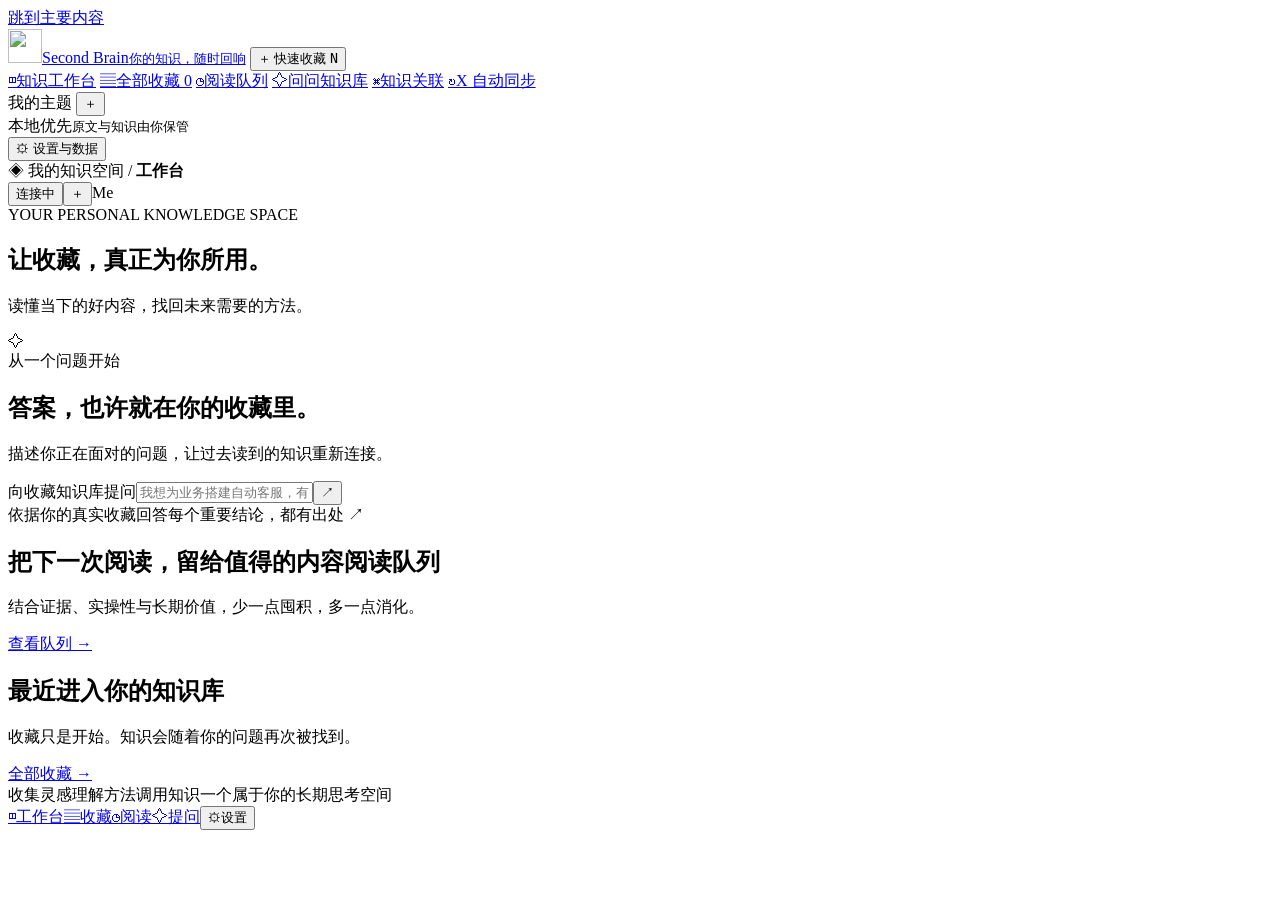
==== xsecondbrain/static/index.html @ a4d7f468 "Release X Second Brain 0.3.2 with browser capture, local knowledge and Codex Skill" ====
<!doctype html>
<html lang="zh-CN">
<head>
  <meta charset="utf-8">
  <meta name="viewport" content="width=device-width, initial-scale=1, viewport-fit=cover">
  <meta name="theme-color" content="#f7f8fa">
  <meta name="description" content="把收藏变成随时可调用的知识。原文保存、深度阅读、带出处的知识问答。">
  <title>X Second Brain · 让收藏产生回响</title>
  <link rel="icon" href="/static/mark.svg" type="image/svg+xml">
  <link rel="stylesheet" href="/static/styles.css?v=0.2.0">
  <script src="/static/app.js?v=0.2.0" defer></script>
</head>
<body>
  <a class="skip-link" href="#main">跳到主要内容</a>
  <div class="app-shell">
    <aside class="sidebar" aria-label="主导航">
      <a href="#home" class="brand"><img src="/static/mark.svg" alt="" width="34" height="34"><span>Second Brain<small>你的知识，随时回响</small></span></a>
      <button class="button primary collect-button" data-action="import"><span aria-hidden="true">＋</span> 快速收藏 <kbd>N</kbd></button>
      <nav class="primary-nav">
        <a href="#home" data-route="home"><span class="nav-symbol">◫</span>知识工作台</a>
        <a href="#library" data-route="library"><span class="nav-symbol">▤</span>全部收藏 <span class="nav-count" id="library-count">0</span></a>
        <a href="#priority" data-route="priority"><span class="nav-symbol">◷</span>阅读队列</a>
        <a href="#chat" data-route="chat"><span class="nav-symbol">✧</span>问问知识库</a>
        <a href="#network" data-route="network"><span class="nav-symbol">⌘</span>知识关联</a>
        <a href="#sync" data-route="sync"><span class="nav-symbol">↻</span>X 自动同步</a>
      </nav>
      <div class="nav-section-label">我的主题 <button class="icon-button" data-action="settings" aria-label="编辑主题">＋</button></div>
      <nav id="category-nav" class="category-nav" aria-label="主题分类"></nav>
      <div class="sidebar-bottom">
        <div class="local-note"><span class="status-dot"></span><span>本地优先<small>原文与知识由你保管</small></span></div>
        <button class="settings-button" data-action="settings"><span aria-hidden="true">⚙</span> 设置与数据</button>
      </div>
    </aside>

    <div class="workspace">
      <header class="topbar"><div class="breadcrumb"><span class="mobile-brand">◈</span> 我的知识空间 <span>/</span> <strong id="page-breadcrumb">工作台</strong></div><div class="topbar-right"><button class="status-pill" id="model-status" data-action="settings">连接中</button><button class="mobile-add icon-button" data-action="import" aria-label="快速收藏">＋</button><span class="avatar" aria-label="个人空间">Me</span></div></header>
      <main id="main" tabindex="-1">
        <div id="connection-error" class="banner error" hidden></div>
        <section id="view-home" class="view">
          <div class="page-heading"><div><div class="eyebrow">YOUR PERSONAL KNOWLEDGE SPACE</div><h1>让收藏，真正为你所用。</h1><p>读懂当下的好内容，找回未来需要的方法。</p></div><span class="date-label" id="today-label"></span></div>
          <div class="ask-hero">
            <div class="hero-orbit" aria-hidden="true"><span>✧</span></div>
            <div class="hero-copy"><span class="small-label">从一个问题开始</span><h2>答案，也许就在你的收藏里。</h2><p>描述你正在面对的问题，让过去读到的知识重新连接。</p></div>
            <form id="home-ask-form" class="ask-input"><label for="home-question" class="sr-only">向收藏知识库提问</label><input id="home-question" placeholder="我想为业务搭建自动客服，有哪些可借鉴的方法？" minlength="2" maxlength="2000" required><button class="send-button" aria-label="发送问题">↗</button></form>
            <div class="hero-footer"><span><span class="tiny-dot"></span> 依据你的真实收藏回答</span><span>每个重要结论，都有出处 ↗</span></div>
          </div>
          <div class="stats-grid" id="stats-grid"></div>
          <div class="section-heading"><div><h2>把下一次阅读，留给值得的内容<span class="subtle-tag">阅读队列</span></h2><p>结合证据、实操性与长期价值，少一点囤积，多一点消化。</p></div><a href="#priority" class="text-link">查看队列 <span>→</span></a></div>
          <div id="home-priority" class="reading-grid"></div>
          <div class="section-heading"><div><h2>最近进入你的知识库</h2><p>收藏只是开始。知识会随着你的问题再次被找到。</p></div><a href="#library" class="text-link">全部收藏 →</a></div>
          <div id="home-recent" class="article-list"></div>
          <div class="quiet-footer"><span>收集灵感</span><i></i><span>理解方法</span><i></i><span>调用知识</span><span class="footer-note">一个属于你的长期思考空间</span></div>
        </section>

        <section id="view-library" class="view" hidden>
          <div class="page-heading"><div><div class="eyebrow">THE COLLECTION</div><h1 id="library-title">全部收藏</h1><p>保留原文、作者与方法，让每一份知识有迹可循。</p></div><button class="button primary" data-action="import">＋ 添加收藏</button></div>
          <form id="search-form" class="search-bar"><span aria-hidden="true">⌕</span><label for="search-query" class="sr-only">搜索文章或描述问题</label><input id="search-query" placeholder="搜索标题、标签，或用自己的话描述一个问题…" minlength="2" maxlength="2000"><button class="button" type="submit">检索</button></form>
          <div class="filter-row"><label class="select-label">主题 <select id="category-filter"><option value="">全部主题</option></select></label><label class="check-label"><input type="checkbox" id="unread-filter"> 只看未读</label><label class="select-label sort-select">排序 <select id="sort-filter"><option value="recent">最近收藏</option><option value="priority">阅读价值</option></select></label></div>
          <div id="search-meta" class="search-meta" aria-live="polite"></div><div id="library-results"></div>
          <button class="button load-more" id="load-more" hidden>加载更多</button>
        </section>

        <section id="view-priority" class="view" hidden>
          <div class="page-heading"><div><div class="eyebrow">READ WITH INTENTION</div><h1>值得你认真读一读。</h1><p>每个评分都有理由。把有限的注意力，留给更有用的方法。</p></div></div>
          <div class="banner info">阅读价值是 AI 的排序建议，不能代替事实核验。未完成 AI 分析的收藏会排在后面。</div><div id="priority-results" class="reading-grid large"></div>
        </section>

        <section id="view-chat" class="view chat-view" hidden>
          <div class="chat-heading"><div><div class="eyebrow">ASK YOUR SECOND BRAIN</div><h1>把知识用起来。</h1></div><button class="button" id="new-chat">＋ 新对话</button></div>
          <div class="chat-layout"><aside class="chat-history"><div class="nav-section-label">最近对话</div><div id="session-list"></div></aside><div class="chat-main"><div id="chat-messages" class="chat-messages" aria-live="polite"></div><form id="chat-form" class="chat-composer"><label for="chat-question" class="sr-only">描述问题</label><textarea id="chat-question" rows="2" placeholder="描述你的问题，或追问一个具体步骤…" minlength="2" maxlength="2000" required></textarea><div class="composer-footer"><span>先检索收藏，再形成建议 · 引用可核对原文</span><button class="send-button" id="chat-send" aria-label="发送问题">↑</button></div></form></div></div>
        </section>

        <section id="view-network" class="view" hidden>
          <div class="page-heading"><div><div class="eyebrow">CONNECTED KNOWLEDGE</div><h1>让好想法，彼此连接。</h1><p>选择一篇收藏，发现讨论相近问题的方法。跨文共识与分歧可以继续提问。</p></div></div>
          <label class="field">从一篇文章出发<select id="network-select"><option value="">选择一篇收藏…</option></select></label><div id="network-results"></div>
        </section>
        <section id="view-sync" class="view" hidden>
          <div class="page-heading"><div><div class="eyebrow">COLLECT ON X, LEARN HERE</div><h1>收藏之后，知识自动归位。</h1><p>连接你的 X 账号，让新收藏的长文自动进入知识库。</p></div></div>
          <div class="sync-layout">
            <div class="sync-panel"><span class="small-label">连接状态</span><div id="sync-status" aria-live="polite"></div><div id="sync-error" class="banner error" role="alert" hidden></div><div class="sync-steps"><span>1. 配置应用</span><span>2. 官方授权</span><span>3. 开启同步</span></div><div class="button-row"><button class="button primary" id="sync-connect">连接 X 账号 ↗</button><button class="button" id="sync-disconnect" hidden>断开连接</button></div><div class="sync-activation"><label class="check-label"><input type="checkbox" id="sync-cost">我了解 X API 按用量计费，并会在官方控制台设置支出上限。</label><div class="button-row"><button class="button primary" id="sync-enable">开启自动同步</button><button class="button" id="sync-pause" hidden>暂停同步</button><button class="button" id="sync-now">检查新收藏</button></div></div><div id="sync-results" class="sync-results"></div><p class="muted sync-hint">同步时电脑及本地服务需要保持运行。授权后按设定间隔检查；不是点击后即时推送。没有全文的收藏会保留链接并标记“待补充全文”。</p></div>
            <div class="sync-panel"><span class="small-label">一次配置，持续使用</span><h2>连接你的开发者应用</h2><p>在 <a href="https://developer.x.com/" target="_blank" rel="noopener">X 开发者控制台 ↗</a> 创建应用并启用 OAuth 2.0。个人本地使用可选择 Native App，将下面的地址完整登记为回调地址。</p><label class="field">回调地址<input id="sync-callback" readonly></label><form id="sync-config-form"><label class="field">OAuth 2.0 Client ID<input id="sync-client-id" maxlength="250" autocomplete="off" placeholder="从 X 应用的 Keys and Tokens 获取"></label><div class="field-row"><label class="field">检查间隔<select id="sync-interval"><option value="5">每 5 分钟</option><option value="10">每 10 分钟</option><option value="30">每 30 分钟</option><option value="60">每小时</option><option value="1440">每天</option></select></label><label class="field">导入范围<select id="sync-long-only"><option value="true">只导入长文</option><option value="false">全部收藏帖子</option></select></label></div><details class="sync-advanced"><summary>每次检查的读取上限</summary><div class="field-row"><label class="field">每页帖子数<input id="sync-page-size" type="number" min="5" max="100" value="20" required></label><label class="field">最多页数<input id="sync-max-pages" type="number" min="2" max="10" value="3" required></label></div><p>默认每次最多读取 60 条，首次也会导入已有收藏；较多历史收藏分次读取，以接口可返回的范围为准。每次优先检查第一页，再续取上次尚未读完的页面。短帖仍可能产生读取费用。</p></details><button class="button" type="submit">保存连接设置</button></form><p class="muted sync-hint">只申请读取帖子、用户、收藏和后台续期权限，不索取密码或浏览器 Cookie。授权令牌加密保存在本机，不包含在知识库导出中。Web App 的 Client Secret 请在服务端 .env 配置。</p></div>
          </div>
        </section>
      </main>
      <nav class="mobile-nav" aria-label="移动端导航"><a href="#home" data-route="home">◫<span>工作台</span></a><a href="#library" data-route="library">▤<span>收藏</span></a><a href="#priority" data-route="priority">◷<span>阅读</span></a><a href="#chat" data-route="chat">✧<span>提问</span></a><button data-action="settings">⚙<span>设置</span></button></nav>
    </div>
  </div>

  <dialog id="import-dialog" class="modal"><div class="dialog-heading"><div><span class="small-label">CAPTURE A GOOD IDEA</span><h2 id="import-title">把值得的内容，留在这里。</h2></div><button class="icon-button" data-close="import-dialog" aria-label="关闭收藏窗口">×</button></div><div class="tabs" id="import-tabs"><button data-import-mode="link" class="active">链接收藏</button><button data-import-mode="text">粘贴全文</button><button data-import-mode="batch">批量链接</button></div><form id="import-form"><div id="import-fields"></div><div class="import-note" id="import-note"></div><div id="import-result" class="inline-result" aria-live="polite"></div><div class="dialog-footer"><button type="button" class="button" data-close="import-dialog">取消</button><button class="button primary" id="import-submit">保存并学习 →</button></div></form></dialog>

  <dialog id="reader-dialog" class="reader"><div class="reader-top"><span class="small-label">YOUR KNOWLEDGE · 个人藏书</span><button class="icon-button" data-close="reader-dialog" aria-label="关闭阅读器">×</button></div><div id="reader-header"></div><div class="tabs reader-tabs" id="reader-tabs"><button data-reader-mode="quick" class="active">30 秒速读</button><button data-reader-mode="standard">3 分钟精读</button><button data-reader-mode="deep">深度分析</button><button data-reader-mode="original">原文</button></div><div id="reader-content" class="reader-content"></div><div class="reader-bottom"><button class="button" id="read-toggle">标为已读</button><button class="button" id="reader-edit">编辑内容</button><button class="button" id="reader-retry">重新处理</button><button class="icon-button danger" id="reader-delete" aria-label="删除这篇收藏">⌫</button></div></dialog>

  <dialog id="edit-dialog" class="modal"><div class="dialog-heading"><h2>修订收藏</h2><button class="icon-button" data-close="edit-dialog" aria-label="关闭编辑窗口">×</button></div><form id="edit-form"><label class="field">标题<input id="edit-title" required maxlength="300"></label><div class="field-row"><label class="field">作者<input id="edit-author" maxlength="200"></label><label class="field">发布时间<input id="edit-published" maxlength="80" placeholder="未知可留空"></label></div><label class="field">主题<select id="edit-category"></select></label><label class="field">标签（逗号分隔）<input id="edit-tags" maxlength="600"></label><label class="field">完整正文<textarea id="edit-content" rows="10" minlength="20" maxlength="120000" required></textarea></label><div class="import-note">修改正文或标题会重新分析与建立索引；修改标签和主题不会产生 AI 费用。</div><div class="dialog-footer"><button type="button" class="button" data-close="edit-dialog">取消</button><button class="button primary">保存修改</button></div></form></dialog>

  <dialog id="settings-dialog" class="modal settings-modal"><div class="dialog-heading"><div><span class="small-label">YOUR DATA, YOUR SPACE</span><h2>设置与数据</h2></div><button class="icon-button" data-close="settings-dialog" aria-label="关闭设置">×</button></div><div id="settings-status"></div><form id="preferences-form"><label class="field">主题分类（每行一个）<textarea id="settings-categories" rows="5" required></textarea></label><label class="field">我关注的方向<textarea id="settings-interests" rows="2" placeholder="例如：AI Agent 的实际落地、小团队获客、自动化工具…" maxlength="1000"></textarea></label><button class="button" type="submit">保存偏好</button></form><div class="settings-section"><h3>数据由你保管</h3><p>JSON 备份包含原文、知识结构、元数据与对话，不含密钥及模型文件。</p><div class="button-row"><button class="button" id="export-data">↓ 导出备份</button><label class="button file-button">↑ 导入备份<input type="file" id="import-backup" accept="application/json,.json"></label><button class="button" id="reindex">重建知识索引</button></div><div id="transfer-result" class="inline-result" aria-live="polite"></div></div><div class="settings-section"><h3>连接这个知识库</h3><p>仅在服务设置了 APP_TOKEN 时需要。令牌保存在当前标签页的会话中。</p><form id="token-form" class="button-row"><input type="password" id="app-token" placeholder="APP_TOKEN" autocomplete="off"><button class="button">连接</button></form></div><div class="settings-section"><h3>模型与 Codex Skill</h3><p>模型密钥在服务端 .env 中配置，重启生效。本地语义模型无需 API Key；首次索引需下载权重。</p><p>Skill 使用同一份真实数据库。安装方式见项目 README；接口说明见 <a href="/api/docs" target="_blank" rel="noopener">API 文档 ↗</a>。</p><p><a href="#sync" data-open-sync>连接 X 自动同步 ↗</a> · 官方授权后自动检查新收藏，需要可用 API 额度。</p></div></dialog>

  <dialog id="confirm-dialog" class="modal confirm-modal"><h2 id="confirm-title">确认操作</h2><p id="confirm-message"></p><div class="dialog-footer"><button class="button" id="confirm-cancel">取消</button><button class="button primary" id="confirm-yes">确认</button></div></dialog>
  <div id="toast" class="toast" role="status" hidden></div>
</body>
</html>
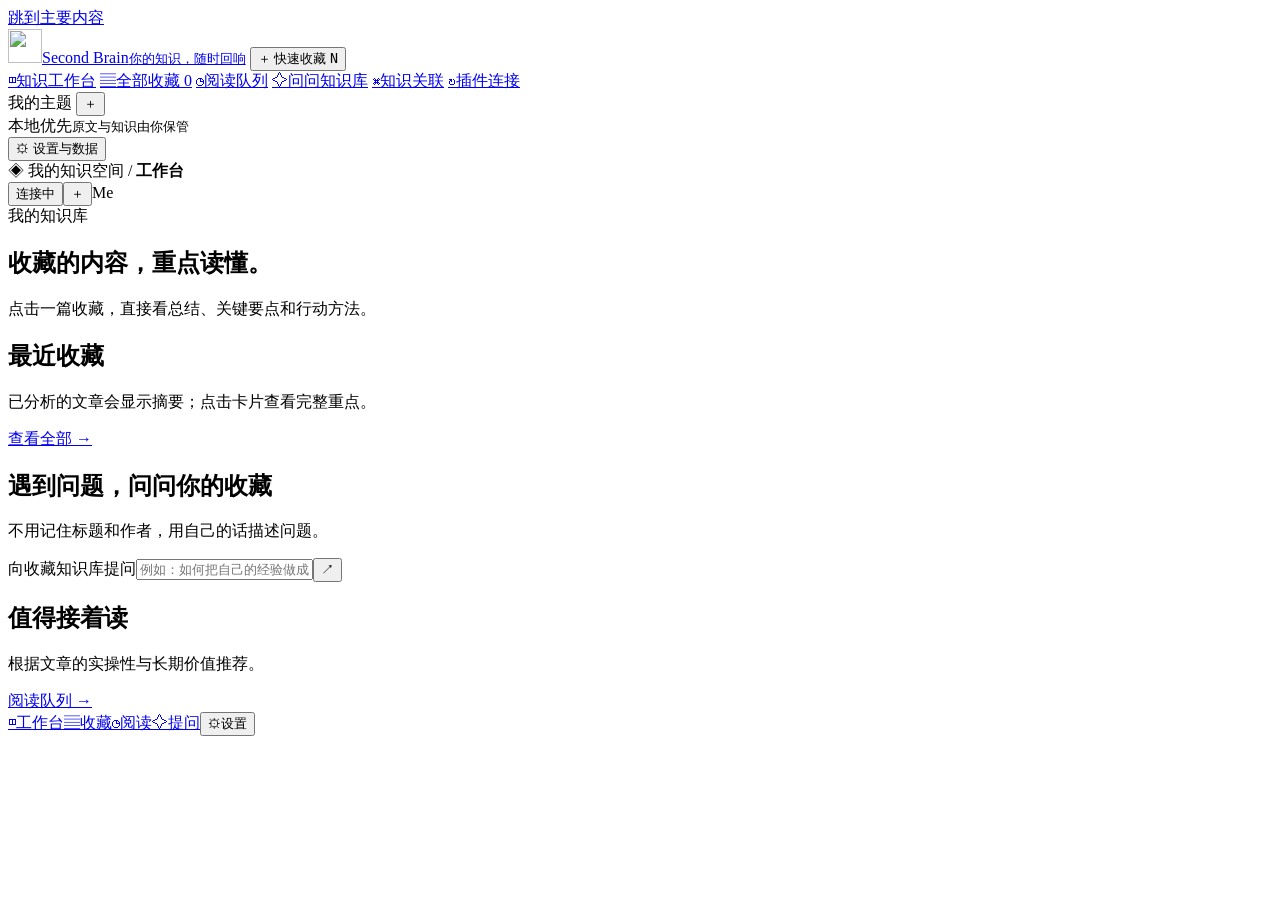
==== commit 191c5717: "Make workbench focus on saved articles and readable takeaways" ====
--- a/xsecondbrain/static/index.html
+++ b/xsecondbrain/static/index.html
@@ -7,8 +7,8 @@
   <meta name="description" content="把收藏变成随时可调用的知识。原文保存、深度阅读、带出处的知识问答。">
   <title>X Second Brain · 让收藏产生回响</title>
   <link rel="icon" href="/static/mark.svg" type="image/svg+xml">
-  <link rel="stylesheet" href="/static/styles.css?v=0.2.0">
-  <script src="/static/app.js?v=0.2.0" defer></script>
+  <link rel="stylesheet" href="/static/styles.css?v=0.3.5">
+  <script src="/static/app.js?v=0.3.5" defer></script>
 </head>
 <body>
   <a class="skip-link" href="#main">跳到主要内容</a>
@@ -22,7 +22,7 @@
         <a href="#priority" data-route="priority"><span class="nav-symbol">◷</span>阅读队列</a>
         <a href="#chat" data-route="chat"><span class="nav-symbol">✧</span>问问知识库</a>
         <a href="#network" data-route="network"><span class="nav-symbol">⌘</span>知识关联</a>
-        <a href="#sync" data-route="sync"><span class="nav-symbol">↻</span>X 自动同步</a>
+        <a href="/" target="_blank" rel="noopener"><span class="nav-symbol">↻</span>插件连接</a>
       </nav>
       <div class="nav-section-label">我的主题 <button class="icon-button" data-action="settings" aria-label="编辑主题">＋</button></div>
       <nav id="category-nav" class="category-nav" aria-label="主题分类"></nav>
@@ -37,23 +37,20 @@
       <main id="main" tabindex="-1">
         <div id="connection-error" class="banner error" hidden></div>
         <section id="view-home" class="view">
-          <div class="page-heading"><div><div class="eyebrow">YOUR PERSONAL KNOWLEDGE SPACE</div><h1>让收藏，真正为你所用。</h1><p>读懂当下的好内容，找回未来需要的方法。</p></div><span class="date-label" id="today-label"></span></div>
-          <div class="ask-hero">
-            <div class="hero-orbit" aria-hidden="true"><span>✧</span></div>
-            <div class="hero-copy"><span class="small-label">从一个问题开始</span><h2>答案，也许就在你的收藏里。</h2><p>描述你正在面对的问题，让过去读到的知识重新连接。</p></div>
-            <form id="home-ask-form" class="ask-input"><label for="home-question" class="sr-only">向收藏知识库提问</label><input id="home-question" placeholder="我想为业务搭建自动客服，有哪些可借鉴的方法？" minlength="2" maxlength="2000" required><button class="send-button" aria-label="发送问题">↗</button></form>
-            <div class="hero-footer"><span><span class="tiny-dot"></span> 依据你的真实收藏回答</span><span>每个重要结论，都有出处 ↗</span></div>
+          <div class="page-heading"><div><div class="eyebrow">我的知识库</div><h1>收藏的内容，重点读懂。</h1><p>点击一篇收藏，直接看总结、关键要点和行动方法。</p></div><span class="date-label" id="today-label"></span></div>
+          <div class="stats-grid" id="stats-grid"></div>
+          <div class="section-heading"><div><h2>最近收藏</h2><p>已分析的文章会显示摘要；点击卡片查看完整重点。</p></div><a href="#library" class="text-link">查看全部 →</a></div>
+          <div id="home-recent" class="article-list"></div>
+          <div class="ask-hero compact-ask">
+            <div class="hero-copy"><h2>遇到问题，问问你的收藏</h2><p>不用记住标题和作者，用自己的话描述问题。</p></div>
+            <form id="home-ask-form" class="ask-input"><label for="home-question" class="sr-only">向收藏知识库提问</label><input id="home-question" placeholder="例如：如何把自己的经验做成数字产品？" minlength="2" maxlength="2000" required><button class="send-button" aria-label="发送问题">↗</button></form>
           </div>
-          <div class="stats-grid" id="stats-grid"></div>
-          <div class="section-heading"><div><h2>把下一次阅读，留给值得的内容<span class="subtle-tag">阅读队列</span></h2><p>结合证据、实操性与长期价值，少一点囤积，多一点消化。</p></div><a href="#priority" class="text-link">查看队列 <span>→</span></a></div>
+          <div class="section-heading"><div><h2>值得接着读</h2><p>根据文章的实操性与长期价值推荐。</p></div><a href="#priority" class="text-link">阅读队列 →</a></div>
           <div id="home-priority" class="reading-grid"></div>
-          <div class="section-heading"><div><h2>最近进入你的知识库</h2><p>收藏只是开始。知识会随着你的问题再次被找到。</p></div><a href="#library" class="text-link">全部收藏 →</a></div>
-          <div id="home-recent" class="article-list"></div>
-          <div class="quiet-footer"><span>收集灵感</span><i></i><span>理解方法</span><i></i><span>调用知识</span><span class="footer-note">一个属于你的长期思考空间</span></div>
         </section>
 
         <section id="view-library" class="view" hidden>
-          <div class="page-heading"><div><div class="eyebrow">THE COLLECTION</div><h1 id="library-title">全部收藏</h1><p>保留原文、作者与方法，让每一份知识有迹可循。</p></div><button class="button primary" data-action="import">＋ 添加收藏</button></div>
+          <div class="page-heading"><div><div class="eyebrow">我的知识库</div><h1 id="library-title">全部收藏</h1><p>每篇都有重点可读。按主题筛选，或直接描述你想解决的问题。</p></div><button class="button primary" data-action="import">＋ 添加收藏</button></div>
           <form id="search-form" class="search-bar"><span aria-hidden="true">⌕</span><label for="search-query" class="sr-only">搜索文章或描述问题</label><input id="search-query" placeholder="搜索标题、标签，或用自己的话描述一个问题…" minlength="2" maxlength="2000"><button class="button" type="submit">检索</button></form>
           <div class="filter-row"><label class="select-label">主题 <select id="category-filter"><option value="">全部主题</option></select></label><label class="check-label"><input type="checkbox" id="unread-filter"> 只看未读</label><label class="select-label sort-select">排序 <select id="sort-filter"><option value="recent">最近收藏</option><option value="priority">阅读价值</option></select></label></div>
           <div id="search-meta" class="search-meta" aria-live="polite"></div><div id="library-results"></div>
@@ -88,7 +85,7 @@
 
   <dialog id="import-dialog" class="modal"><div class="dialog-heading"><div><span class="small-label">CAPTURE A GOOD IDEA</span><h2 id="import-title">把值得的内容，留在这里。</h2></div><button class="icon-button" data-close="import-dialog" aria-label="关闭收藏窗口">×</button></div><div class="tabs" id="import-tabs"><button data-import-mode="link" class="active">链接收藏</button><button data-import-mode="text">粘贴全文</button><button data-import-mode="batch">批量链接</button></div><form id="import-form"><div id="import-fields"></div><div class="import-note" id="import-note"></div><div id="import-result" class="inline-result" aria-live="polite"></div><div class="dialog-footer"><button type="button" class="button" data-close="import-dialog">取消</button><button class="button primary" id="import-submit">保存并学习 →</button></div></form></dialog>
 
-  <dialog id="reader-dialog" class="reader"><div class="reader-top"><span class="small-label">YOUR KNOWLEDGE · 个人藏书</span><button class="icon-button" data-close="reader-dialog" aria-label="关闭阅读器">×</button></div><div id="reader-header"></div><div class="tabs reader-tabs" id="reader-tabs"><button data-reader-mode="quick" class="active">30 秒速读</button><button data-reader-mode="standard">3 分钟精读</button><button data-reader-mode="deep">深度分析</button><button data-reader-mode="original">原文</button></div><div id="reader-content" class="reader-content"></div><div class="reader-bottom"><button class="button" id="read-toggle">标为已读</button><button class="button" id="reader-edit">编辑内容</button><button class="button" id="reader-retry">重新处理</button><button class="icon-button danger" id="reader-delete" aria-label="删除这篇收藏">⌫</button></div></dialog>
+  <dialog id="reader-dialog" class="reader" aria-labelledby="reader-title"><div class="reader-top"><span class="small-label">收藏解读</span><button class="icon-button" data-close="reader-dialog" aria-label="关闭阅读器">×</button></div><div id="reader-header"></div><div class="tabs reader-tabs" id="reader-tabs" aria-label="阅读方式"><button data-reader-mode="quick" class="active" aria-pressed="true">重点摘要</button><button data-reader-mode="standard" aria-pressed="false">3 分钟精读</button><button data-reader-mode="deep" aria-pressed="false">深度分析</button><button data-reader-mode="original" aria-pressed="false">原文</button></div><div id="reader-content" class="reader-content"></div><div class="reader-bottom"><button class="button" id="read-toggle">标为已读</button><button class="button" id="reader-edit">编辑内容</button><button class="button" id="reader-retry">重新处理</button><button class="icon-button danger" id="reader-delete" aria-label="删除这篇收藏">⌫</button></div></dialog>
 
   <dialog id="edit-dialog" class="modal"><div class="dialog-heading"><h2>修订收藏</h2><button class="icon-button" data-close="edit-dialog" aria-label="关闭编辑窗口">×</button></div><form id="edit-form"><label class="field">标题<input id="edit-title" required maxlength="300"></label><div class="field-row"><label class="field">作者<input id="edit-author" maxlength="200"></label><label class="field">发布时间<input id="edit-published" maxlength="80" placeholder="未知可留空"></label></div><label class="field">主题<select id="edit-category"></select></label><label class="field">标签（逗号分隔）<input id="edit-tags" maxlength="600"></label><label class="field">完整正文<textarea id="edit-content" rows="10" minlength="20" maxlength="120000" required></textarea></label><div class="import-note">修改正文或标题会重新分析与建立索引；修改标签和主题不会产生 AI 费用。</div><div class="dialog-footer"><button type="button" class="button" data-close="edit-dialog">取消</button><button class="button primary">保存修改</button></div></form></dialog>
 
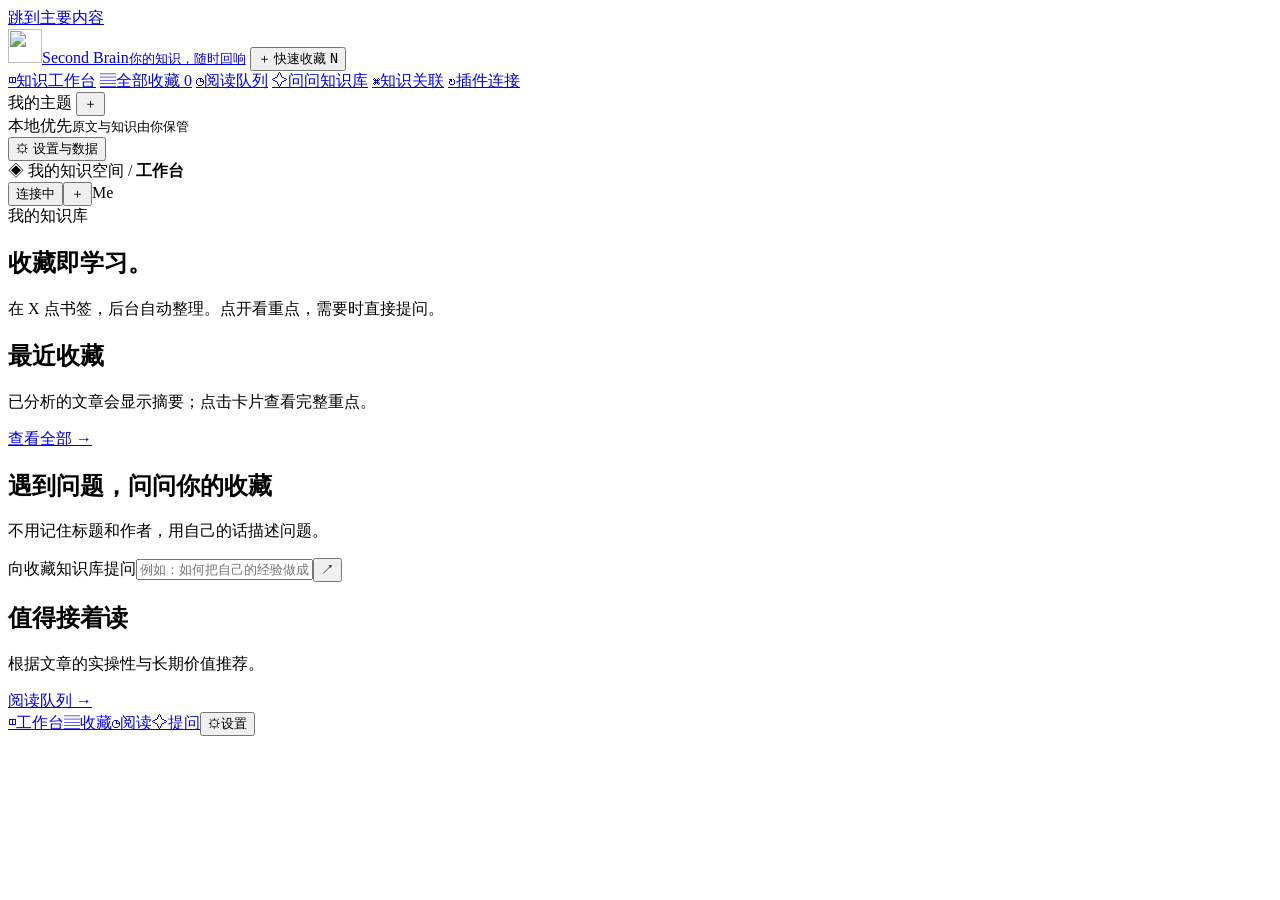
==== commit 5e8611fe: "Show automatic learning results and refresh idle workbench" ====
--- a/xsecondbrain/static/index.html
+++ b/xsecondbrain/static/index.html
@@ -7,8 +7,8 @@
   <meta name="description" content="把收藏变成随时可调用的知识。原文保存、深度阅读、带出处的知识问答。">
   <title>X Second Brain · 让收藏产生回响</title>
   <link rel="icon" href="/static/mark.svg" type="image/svg+xml">
-  <link rel="stylesheet" href="/static/styles.css?v=0.3.5">
-  <script src="/static/app.js?v=0.3.5" defer></script>
+  <link rel="stylesheet" href="/static/styles.css?v=0.3.6">
+  <script src="/static/app.js?v=0.3.6" defer></script>
 </head>
 <body>
   <a class="skip-link" href="#main">跳到主要内容</a>
@@ -37,8 +37,9 @@
       <main id="main" tabindex="-1">
         <div id="connection-error" class="banner error" hidden></div>
         <section id="view-home" class="view">
-          <div class="page-heading"><div><div class="eyebrow">我的知识库</div><h1>收藏的内容，重点读懂。</h1><p>点击一篇收藏，直接看总结、关键要点和行动方法。</p></div><span class="date-label" id="today-label"></span></div>
+          <div class="page-heading"><div><div class="eyebrow">我的知识库</div><h1>收藏即学习。</h1><p>在 X 点书签，后台自动整理。点开看重点，需要时直接提问。</p></div><span class="date-label" id="today-label"></span></div>
           <div class="stats-grid" id="stats-grid"></div>
+          <section id="learning-status" class="learning-status" aria-label="自动学习状态" aria-live="polite"></section>
           <div class="section-heading"><div><h2>最近收藏</h2><p>已分析的文章会显示摘要；点击卡片查看完整重点。</p></div><a href="#library" class="text-link">查看全部 →</a></div>
           <div id="home-recent" class="article-list"></div>
           <div class="ask-hero compact-ask">
@@ -50,9 +51,9 @@
         </section>
 
         <section id="view-library" class="view" hidden>
-          <div class="page-heading"><div><div class="eyebrow">我的知识库</div><h1 id="library-title">全部收藏</h1><p>每篇都有重点可读。按主题筛选，或直接描述你想解决的问题。</p></div><button class="button primary" data-action="import">＋ 添加收藏</button></div>
+          <div class="page-heading"><div><div class="eyebrow">我的知识库</div><h1 id="library-title">全部收藏</h1><p>按主题查看文章重点，或直接描述你想解决的问题。</p></div><button class="button primary" data-action="import">＋ 添加收藏</button></div>
           <form id="search-form" class="search-bar"><span aria-hidden="true">⌕</span><label for="search-query" class="sr-only">搜索文章或描述问题</label><input id="search-query" placeholder="搜索标题、标签，或用自己的话描述一个问题…" minlength="2" maxlength="2000"><button class="button" type="submit">检索</button></form>
-          <div class="filter-row"><label class="select-label">主题 <select id="category-filter"><option value="">全部主题</option></select></label><label class="check-label"><input type="checkbox" id="unread-filter"> 只看未读</label><label class="select-label sort-select">排序 <select id="sort-filter"><option value="recent">最近收藏</option><option value="priority">阅读价值</option></select></label></div>
+          <div class="filter-row"><label class="select-label">主题 <select id="category-filter"><option value="">全部主题</option></select></label><label class="check-label"><input type="checkbox" id="unread-filter"> 只看未读</label><label class="check-label"><input type="checkbox" id="attention-filter"> 只看待处理</label><label class="select-label sort-select">排序 <select id="sort-filter"><option value="recent">最近收藏</option><option value="priority">阅读价值</option></select></label></div>
           <div id="search-meta" class="search-meta" aria-live="polite"></div><div id="library-results"></div>
           <button class="button load-more" id="load-more" hidden>加载更多</button>
         </section>
